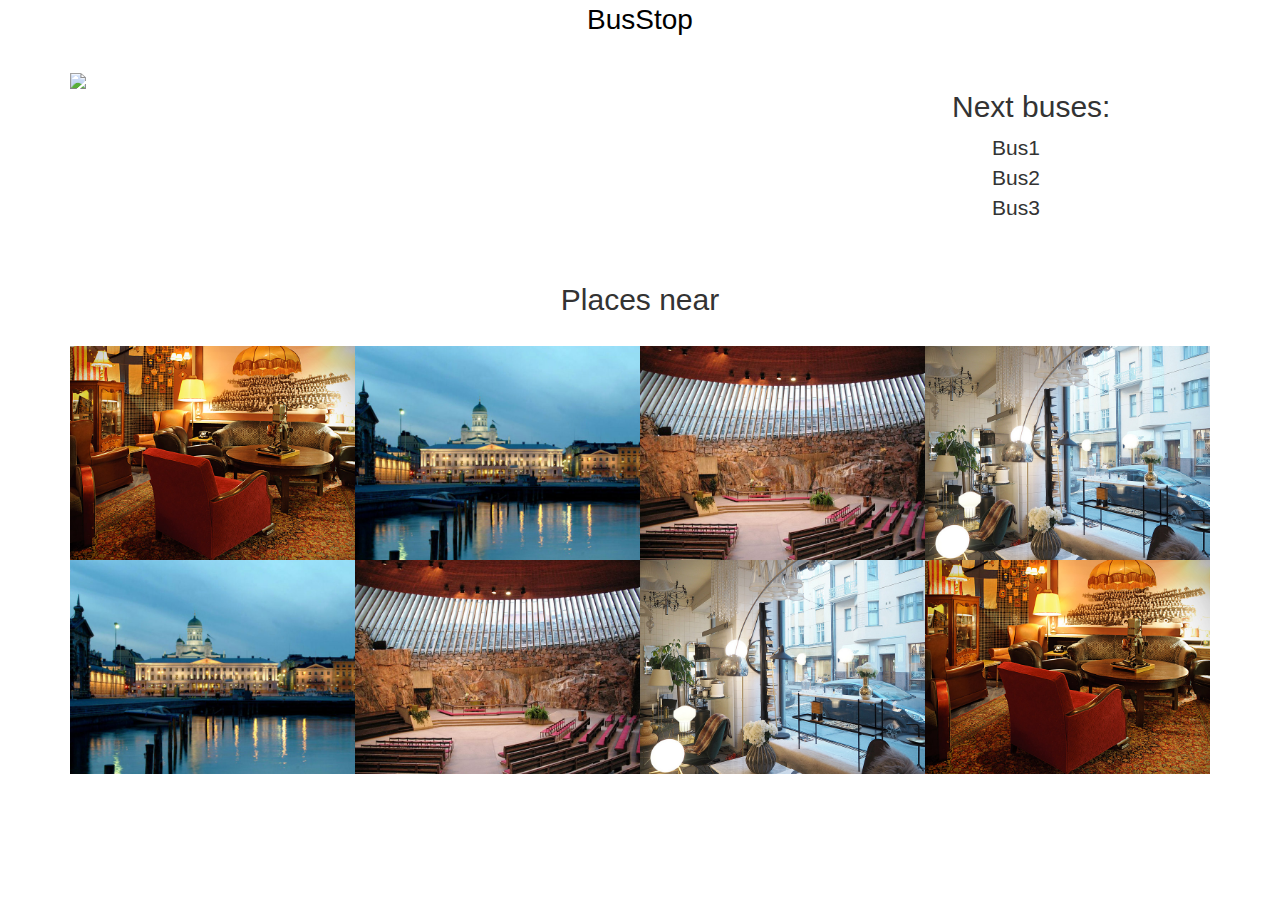
==== index.html @ 342c316c "Added places" ====
<!DOCTYPE html>
<html>
<head>
	<meta charset="utf-8">
    <meta http-equiv="X-UA-Compatible" content="IE=edge">
    <meta name="viewport" content="width=device-width, initial-scale=1">
    
	<title>Junction | Bus Stop</title>
	<link href="css/bootstrap.min.css" rel="stylesheet">
	<link rel="stylesheet" type="text/css" href="css/style.css">

</head>
<body>
	<nav class="navbar navbar-default">
		<div class="container-fluid">
			<a href="#" class="logo">BusStop</a>
		</div>
	</nav>

	
	<section id="map">
		<!--Container-->
		<div class="container">
			<div class="row">
				<div class="col-lg-8"><img id="map" src="img/map.jpg"></div>
				<div class="col-lg-4" id="next-bus">
					<h2>Next buses:</h2>
					<ul>
						<li>Bus1</li>
						<li>Bus2</li>
						<li>Bus3</li>
					</ul>
				</div>
			</div>
		</div><!--end Container-->
	</section>

	<section class="places">
		<div class="container">
			<h2 class="heading">Places near</h2>
			<br>
			<div class="col-lg-3"><img class="place-img" src="img/places/1.jpg"></div>
			<div class="col-lg-3"><img class="place-img" src="img/places/2.jpg"></div>
			<div class="col-lg-3"><img class="place-img" src="img/places/3.jpg"></div>
			<div class="col-lg-3"><img class="place-img" src="img/places/4.jpg"></div>
			<div class="col-lg-3"><img class="place-img" src="img/places/2.jpg"></div>
			<div class="col-lg-3"><img class="place-img" src="img/places/3.jpg"></div>
			<div class="col-lg-3"><img class="place-img" src="img/places/4.jpg"></div>
			<div class="col-lg-3"><img  class="place-img" src="img/places/1.jpg"></div>
		</div>
	</section>

	<script src="https://ajax.googleapis.com/ajax/libs/jquery/1.12.4/jquery.min.js"></script>
    <script src="js/bootstrap.min.js"></script>
</body>
</html>
---- css/style.css ----
.navbar-default{
	background-color: #fff;
	border: none;
}

.logo{
	position: absolute;
	left: 0;
	right: 0;
	text-align: center;
	text-decoration: none;
	font-size: 2em;
	color: #000;
}

.logo:hover{
	text-decoration: none;
	color: #000;
}

section{
	margin-bottom: 30px;
}


#next-bus{
	padding-left: 10%;
}

#next-bus li{
	list-style: none;
	font-size: 1.5em;
}

.heading{
	text-align: center;
}

.place-img{
	width: 100%;
}

.col-lg-3{
	padding: 0;
}
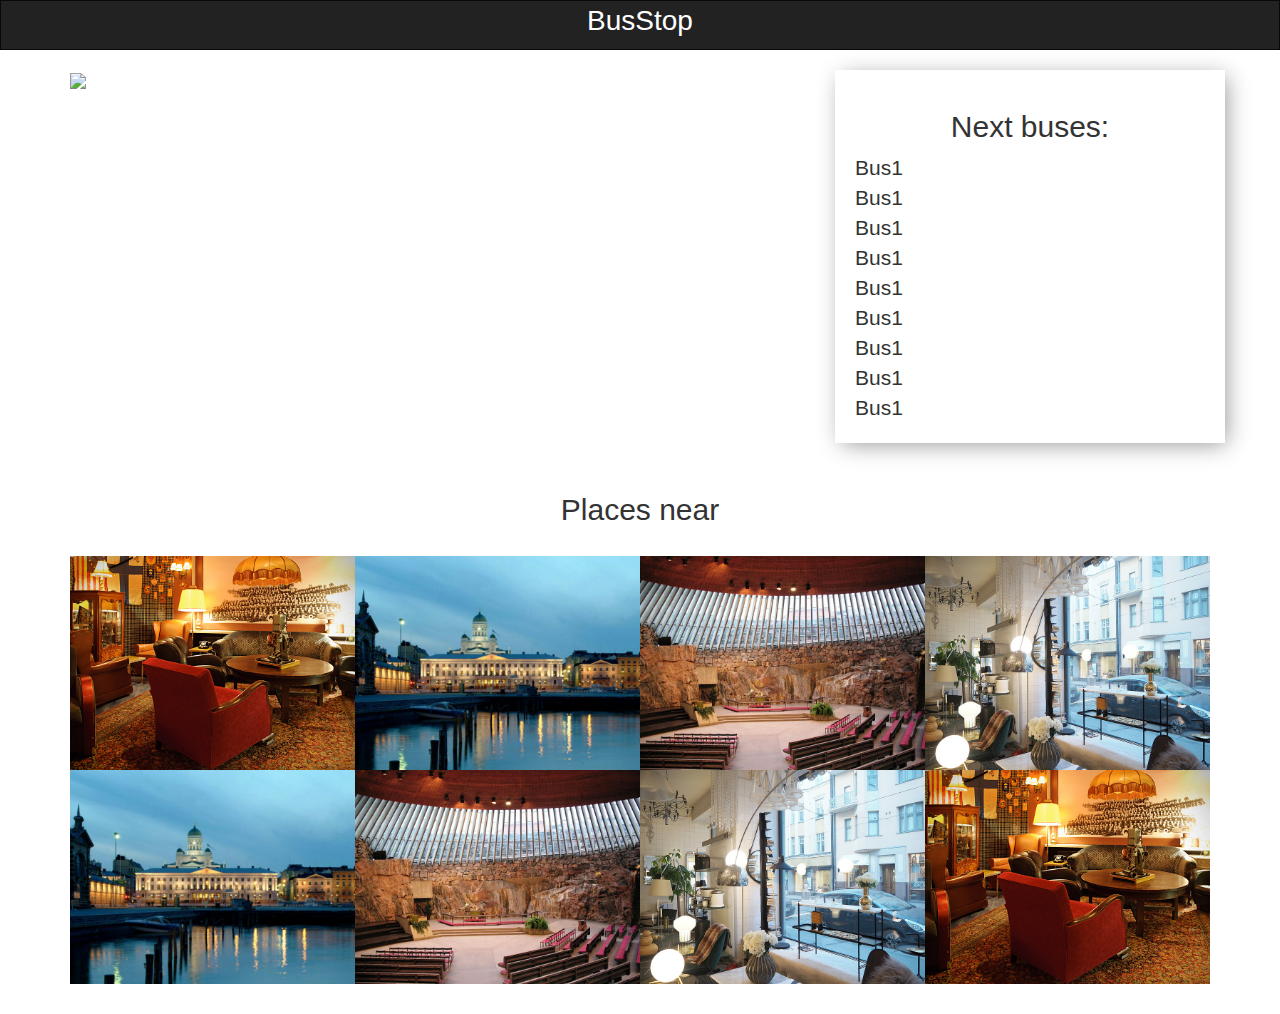
==== commit 026716e7: "Some changes" ====
--- a/index.html
+++ b/index.html
@@ -11,7 +11,7 @@
 
 </head>
 <body>
-	<nav class="navbar navbar-default">
+	<nav class="navbar navbar-inverse">
 		<div class="container-fluid">
 			<a href="#" class="logo">BusStop</a>
 		</div>
@@ -24,12 +24,36 @@
 			<div class="row">
 				<div class="col-lg-8"><img id="map" src="img/map.jpg"></div>
 				<div class="col-lg-4" id="next-bus">
-					<h2>Next buses:</h2>
-					<ul>
-						<li>Bus1</li>
-						<li>Bus2</li>
-						<li>Bus3</li>
-					</ul>
+					<h2 class="heading">Next buses:</h2>
+					<table>
+						<tr>
+							<td>Bus1</td>
+						</tr>
+						<tr>
+							<td>Bus1</td>
+						</tr>
+						<tr>
+							<td>Bus1</td>
+						</tr>
+						<tr>
+							<td>Bus1</td>
+						</tr>
+						<tr>
+							<td>Bus1</td>
+						</tr>
+						<tr>
+							<td>Bus1</td>
+						</tr>
+						<tr>
+							<td>Bus1</td>
+						</tr>
+						<tr>
+							<td>Bus1</td>
+						</tr>
+						<tr>
+							<td>Bus1</td>
+						</tr>
+					</table>
 				</div>
 			</div>
 		</div><!--end Container-->
@@ -46,7 +70,7 @@
 			<div class="col-lg-3"><img class="place-img" src="img/places/2.jpg"></div>
 			<div class="col-lg-3"><img class="place-img" src="img/places/3.jpg"></div>
 			<div class="col-lg-3"><img class="place-img" src="img/places/4.jpg"></div>
-			<div class="col-lg-3"><img  class="place-img" src="img/places/1.jpg"></div>
+			<div class="col-lg-3"><img class="place-img" src="img/places/1.jpg"></div>
 		</div>
 	</section>
 
--- a/css/style.css
+++ b/css/style.css
@@ -1,6 +1,5 @@
-.navbar-default{
-	background-color: #fff;
-	border: none;
+.navbar-inverse{
+	border-radius: 0;
 }
 
 .logo{
@@ -10,25 +9,30 @@
 	text-align: center;
 	text-decoration: none;
 	font-size: 2em;
-	color: #000;
+	color: #fff;
 }
 
 .logo:hover{
 	text-decoration: none;
-	color: #000;
+	color: #fff;
 }
 
 section{
 	margin-bottom: 30px;
 }
 
+#map{
+	width: 100%;
+}
 
 #next-bus{
-	padding-left: 10%;
+	padding: 20px;
+	-webkit-box-shadow: 4px 4px 22px -3px rgba(0,0,0,0.42);
+	-moz-box-shadow: 4px 4px 22px -3px rgba(0,0,0,0.42);
+	box-shadow: 4px 4px 22px -3px rgba(0,0,0,0.42);
 }
 
-#next-bus li{
-	list-style: none;
+#next-bus table{
 	font-size: 1.5em;
 }
 
@@ -42,4 +46,4 @@
 
 .col-lg-3{
 	padding: 0;
-}+}
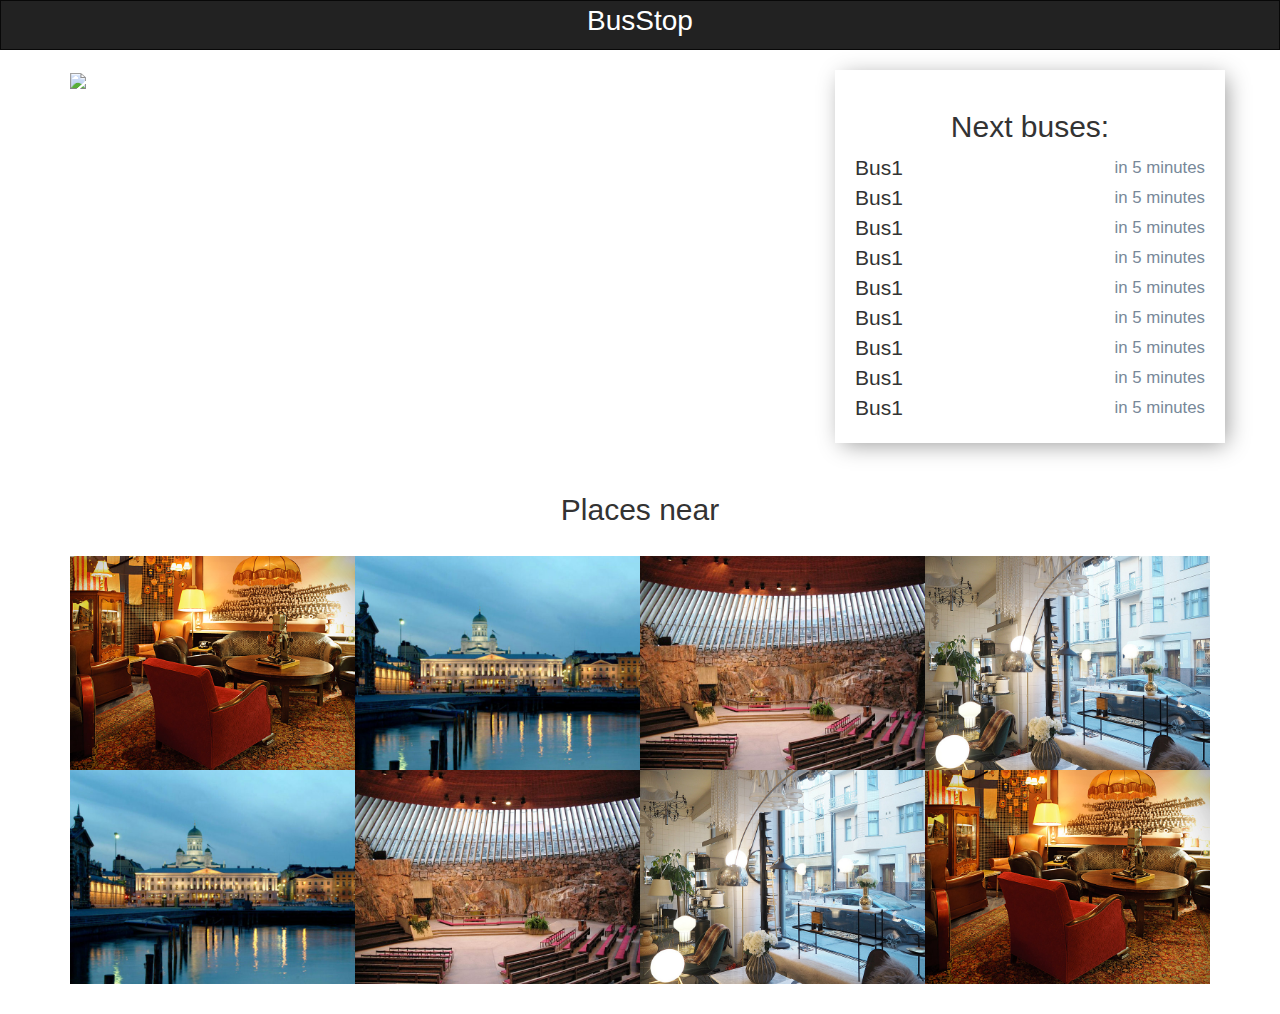
==== commit 67cf5d0e: "Added time for buses table" ====
--- a/index.html
+++ b/index.html
@@ -28,30 +28,39 @@
 					<table>
 						<tr>
 							<td>Bus1</td>
+							<td class="time">in 5 minutes</td>
 						</tr>
 						<tr>
 							<td>Bus1</td>
+							<td class="time">in 5 minutes</td>
 						</tr>
 						<tr>
 							<td>Bus1</td>
+							<td class="time">in 5 minutes</td>
 						</tr>
 						<tr>
 							<td>Bus1</td>
+							<td class="time">in 5 minutes</td>
 						</tr>
 						<tr>
 							<td>Bus1</td>
+							<td class="time">in 5 minutes</td>
 						</tr>
 						<tr>
 							<td>Bus1</td>
+							<td class="time">in 5 minutes</td>
 						</tr>
 						<tr>
 							<td>Bus1</td>
+							<td class="time">in 5 minutes</td>
 						</tr>
 						<tr>
 							<td>Bus1</td>
+							<td class="time">in 5 minutes</td>
 						</tr>
 						<tr>
 							<td>Bus1</td>
+							<td class="time">in 5 minutes</td>
 						</tr>
 					</table>
 				</div>
--- a/css/style.css
+++ b/css/style.css
@@ -34,6 +34,11 @@
 
 #next-bus table{
 	font-size: 1.5em;
+	width: 100%;
+}
+
+td{
+	width: 50%;
 }
 
 .heading{
@@ -47,3 +52,9 @@
 .col-lg-3{
 	padding: 0;
 }
+
+.time{
+	font-size: 0.8em;
+	color: #778899;
+	text-align: right;
+}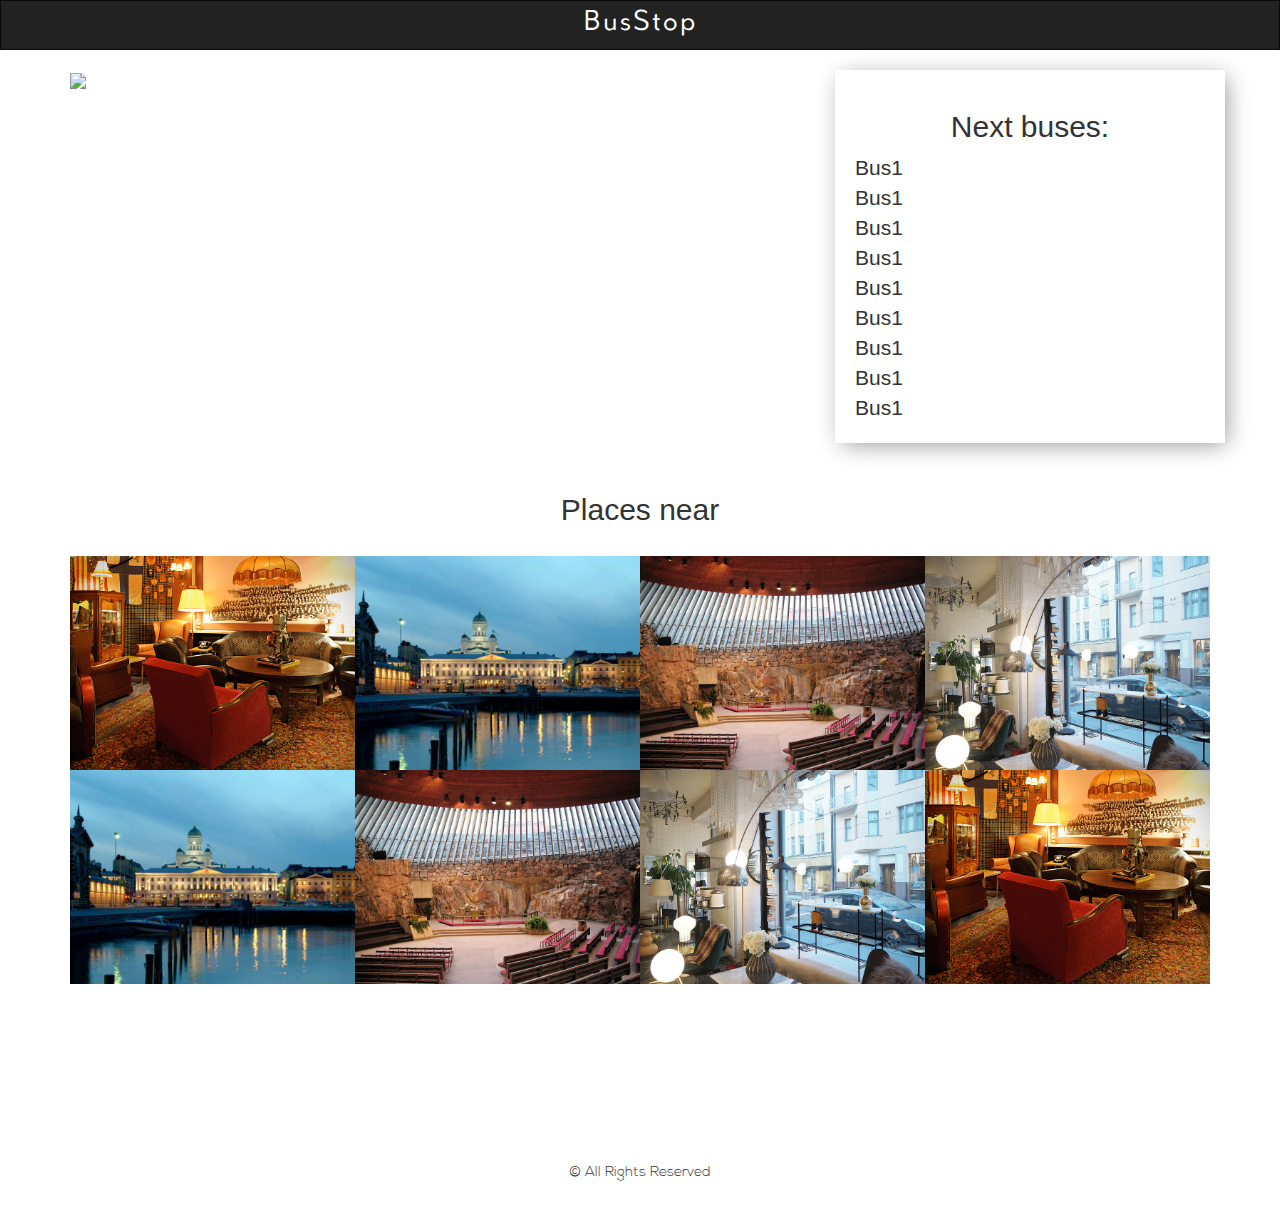
==== commit 195cc38f: "Added stuff" ====
--- a/index.html
+++ b/index.html
@@ -28,39 +28,30 @@
 					<table>
 						<tr>
 							<td>Bus1</td>
-							<td class="time">in 5 minutes</td>
 						</tr>
 						<tr>
 							<td>Bus1</td>
-							<td class="time">in 5 minutes</td>
 						</tr>
 						<tr>
 							<td>Bus1</td>
-							<td class="time">in 5 minutes</td>
 						</tr>
 						<tr>
 							<td>Bus1</td>
-							<td class="time">in 5 minutes</td>
 						</tr>
 						<tr>
 							<td>Bus1</td>
-							<td class="time">in 5 minutes</td>
 						</tr>
 						<tr>
 							<td>Bus1</td>
-							<td class="time">in 5 minutes</td>
 						</tr>
 						<tr>
 							<td>Bus1</td>
-							<td class="time">in 5 minutes</td>
 						</tr>
 						<tr>
 							<td>Bus1</td>
-							<td class="time">in 5 minutes</td>
 						</tr>
 						<tr>
 							<td>Bus1</td>
-							<td class="time">in 5 minutes</td>
 						</tr>
 					</table>
 				</div>
@@ -81,6 +72,11 @@
 			<div class="col-lg-3"><img class="place-img" src="img/places/4.jpg"></div>
 			<div class="col-lg-3"><img class="place-img" src="img/places/1.jpg"></div>
 		</div>
+
+	<div class="footertext">
+		<p> &copy; All Rights Reserved </p>
+	</div>
+
 	</section>
 
 	<script src="https://ajax.googleapis.com/ajax/libs/jquery/1.12.4/jquery.min.js"></script>
--- a/css/style.css
+++ b/css/style.css
@@ -10,6 +10,8 @@
 	text-decoration: none;
 	font-size: 2em;
 	color: #fff;
+	font-family: 'Kano';
+	letter-spacing: 2px;
 }
 
 .logo:hover{
@@ -34,11 +36,6 @@
 
 #next-bus table{
 	font-size: 1.5em;
-	width: 100%;
-}
-
-td{
-	width: 50%;
 }
 
 .heading{
@@ -53,8 +50,32 @@
 	padding: 0;
 }
 
-.time{
-	font-size: 0.8em;
-	color: #778899;
-	text-align: right;
+.places {
+	position: relative;
+	height: 80vh;
+}
+
+.footertext {
+	position: absolute;
+	bottom: 0;
+	left: 0;
+	right: 0;
+	text-align: center;
+}
+
+.footertext p {
+	font-family: 'Nexa';
+	font-size: 14px;
+}
+
+/* Fonts */
+
+@font-face {
+    font-family: 'Nexa';
+    src: url(../fonts/NexaLight.otf);
+}
+
+@font-face {
+    font-family: 'Kano';
+    src: url(../fonts/Kano.otf);
 }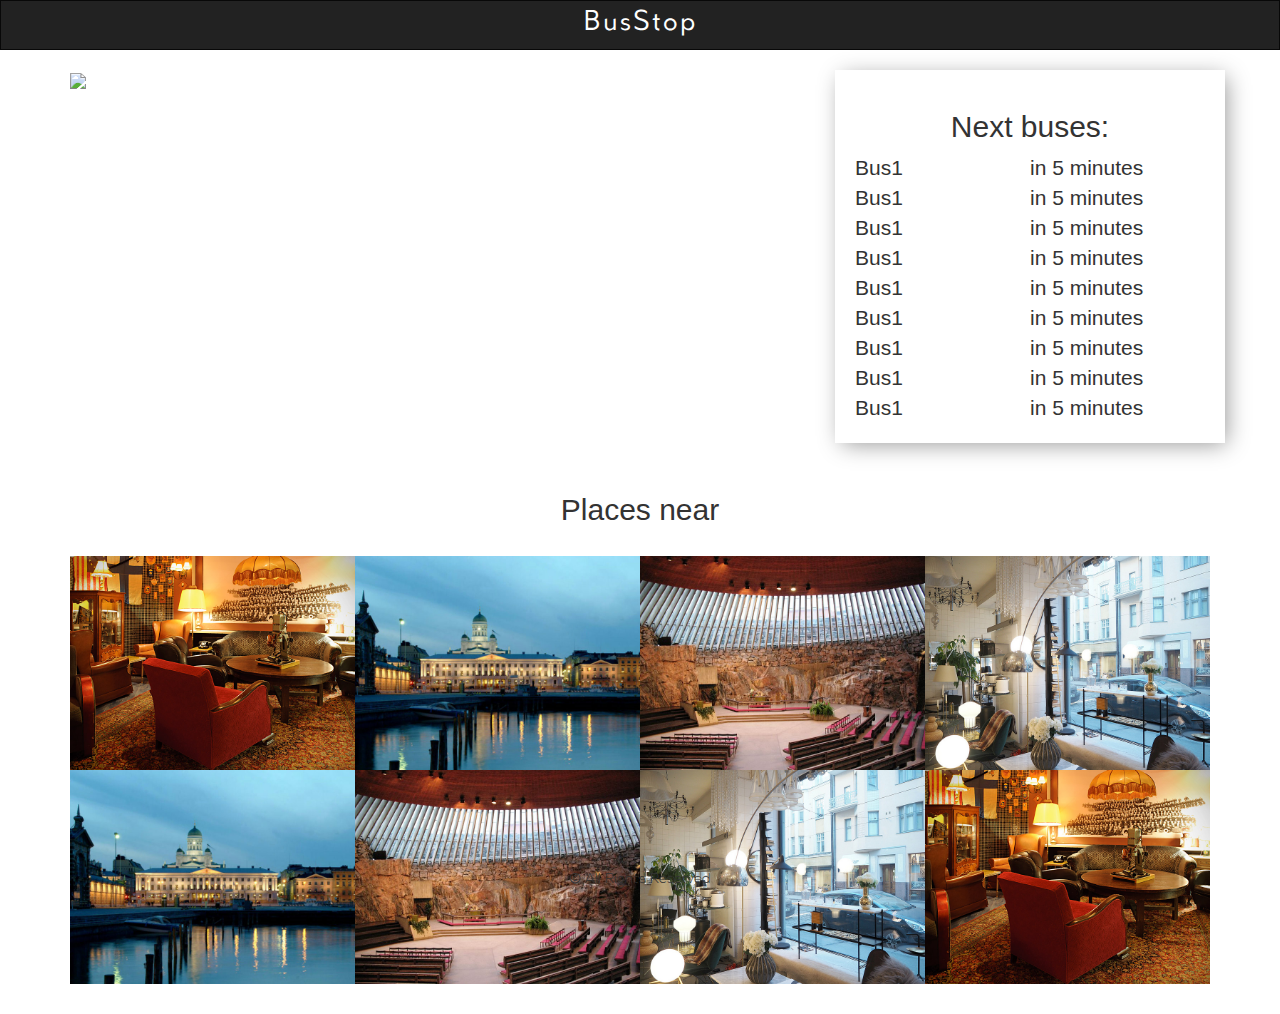
==== commit 6e62d79a: "Added cool stuff" ====
--- a/index.html
+++ b/index.html
@@ -28,30 +28,39 @@
 					<table>
 						<tr>
 							<td>Bus1</td>
+							<td class="time">in 5 minutes</td>
 						</tr>
 						<tr>
 							<td>Bus1</td>
+							<td class="time">in 5 minutes</td>
 						</tr>
 						<tr>
 							<td>Bus1</td>
+							<td class="time">in 5 minutes</td>
 						</tr>
 						<tr>
 							<td>Bus1</td>
+							<td class="time">in 5 minutes</td>
 						</tr>
 						<tr>
 							<td>Bus1</td>
+							<td class="time">in 5 minutes</td>
 						</tr>
 						<tr>
 							<td>Bus1</td>
+							<td class="time">in 5 minutes</td>
 						</tr>
 						<tr>
 							<td>Bus1</td>
+							<td class="time">in 5 minutes</td>
 						</tr>
 						<tr>
 							<td>Bus1</td>
+							<td class="time">in 5 minutes</td>
 						</tr>
 						<tr>
 							<td>Bus1</td>
+							<td class="time">in 5 minutes</td>
 						</tr>
 					</table>
 				</div>
--- a/css/style.css
+++ b/css/style.css
@@ -36,6 +36,11 @@
 
 #next-bus table{
 	font-size: 1.5em;
+	width: 100%;
+}
+
+td{
+	width: 50%;
 }
 
 .heading{
@@ -50,6 +55,7 @@
 	padding: 0;
 }
 
+<<<<<<< HEAD
 .places {
 	position: relative;
 	height: 80vh;
@@ -78,4 +84,10 @@
 @font-face {
     font-family: 'Kano';
     src: url(../fonts/Kano.otf);
+=======
+.time{
+	font-size: 0.8em;
+	color: #778899;
+	text-align: right;
+>>>>>>> 67cf5d0e3b823016af19f84f227399d2aa13de8b
 }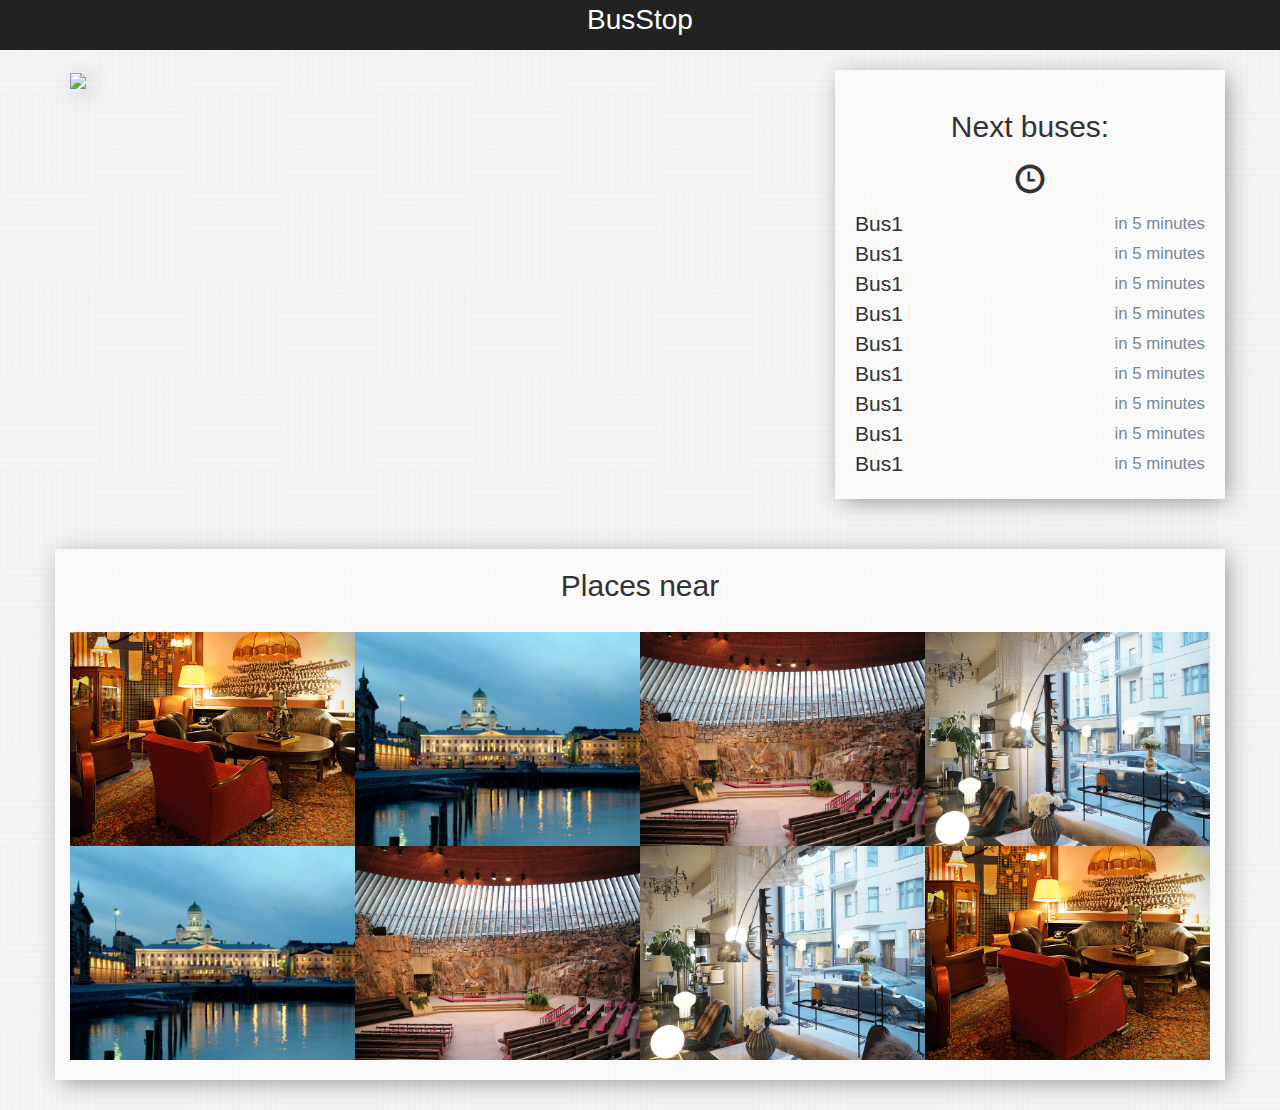
==== commit 2be628d4: "Backgrounds" ====
--- a/index.html
+++ b/index.html
@@ -22,9 +22,11 @@
 		<!--Container-->
 		<div class="container">
 			<div class="row">
-				<div class="col-lg-8"><img id="map" src="img/map.jpg"></div>
+				<div class="col-lg-8"><img id="map-img" src="img/map.jpg"></div>
 				<div class="col-lg-4" id="next-bus">
+
 					<h2 class="heading">Next buses:</h2>
+					<h2 class="heading"><span class="glyphicon glyphicon-time" aria-hidden="true"></span></h2>
 					<table>
 						<tr>
 							<td>Bus1</td>
@@ -69,8 +71,9 @@
 	</section>
 
 	<section class="places">
-		<div class="container">
-			<h2 class="heading">Places near</h2>
+		<div class="container white">
+			<div class="row "><h2 class="heading">Places near</h2></div>
+			
 			<br>
 			<div class="col-lg-3"><img class="place-img" src="img/places/1.jpg"></div>
 			<div class="col-lg-3"><img class="place-img" src="img/places/2.jpg"></div>
@@ -81,11 +84,6 @@
 			<div class="col-lg-3"><img class="place-img" src="img/places/4.jpg"></div>
 			<div class="col-lg-3"><img class="place-img" src="img/places/1.jpg"></div>
 		</div>
-
-	<div class="footertext">
-		<p> &copy; All Rights Reserved </p>
-	</div>
-
 	</section>
 
 	<script src="https://ajax.googleapis.com/ajax/libs/jquery/1.12.4/jquery.min.js"></script>
--- a/css/style.css
+++ b/css/style.css
@@ -1,5 +1,10 @@
+body{
+	background-image: url("../img/bg3.png");
+}
+
 .navbar-inverse{
 	border-radius: 0;
+	border:none;
 }
 
 .logo{
@@ -10,8 +15,6 @@
 	text-decoration: none;
 	font-size: 2em;
 	color: #fff;
-	font-family: 'Kano';
-	letter-spacing: 2px;
 }
 
 .logo:hover{
@@ -23,8 +26,16 @@
 	margin-bottom: 30px;
 }
 
-#map{
+.container{
+	padding-bottom: 20px;
+}
+
+#map-img{
 	width: 100%;
+
+	-webkit-box-shadow: 4px 4px 22px -3px rgba(0,0,0,0.42);
+	-moz-box-shadow: 4px 4px 22px -3px rgba(0,0,0,0.42);
+	box-shadow: 4px 4px 22px -3px rgba(0,0,0,0.42);
 }
 
 #next-bus{
@@ -32,6 +43,7 @@
 	-webkit-box-shadow: 4px 4px 22px -3px rgba(0,0,0,0.42);
 	-moz-box-shadow: 4px 4px 22px -3px rgba(0,0,0,0.42);
 	box-shadow: 4px 4px 22px -3px rgba(0,0,0,0.42);
+	background-color: rgba(255,255,255,0.5);
 }
 
 #next-bus table{
@@ -47,6 +59,14 @@
 	text-align: center;
 }
 
+.white{
+	background-color: rgba(255,255,255,0.5);
+	-webkit-box-shadow: 4px 4px 22px -3px rgba(0,0,0,0.42);
+	-moz-box-shadow: 4px 4px 22px -3px rgba(0,0,0,0.42);
+	box-shadow: 4px 4px 22px -3px rgba(0,0,0,0.42);
+
+}
+
 .place-img{
 	width: 100%;
 }
@@ -55,39 +75,8 @@
 	padding: 0;
 }
 
-<<<<<<< HEAD
-.places {
-	position: relative;
-	height: 80vh;
-}
-
-.footertext {
-	position: absolute;
-	bottom: 0;
-	left: 0;
-	right: 0;
-	text-align: center;
-}
-
-.footertext p {
-	font-family: 'Nexa';
-	font-size: 14px;
-}
-
-/* Fonts */
-
-@font-face {
-    font-family: 'Nexa';
-    src: url(../fonts/NexaLight.otf);
-}
-
-@font-face {
-    font-family: 'Kano';
-    src: url(../fonts/Kano.otf);
-=======
 .time{
 	font-size: 0.8em;
 	color: #778899;
 	text-align: right;
->>>>>>> 67cf5d0e3b823016af19f84f227399d2aa13de8b
 }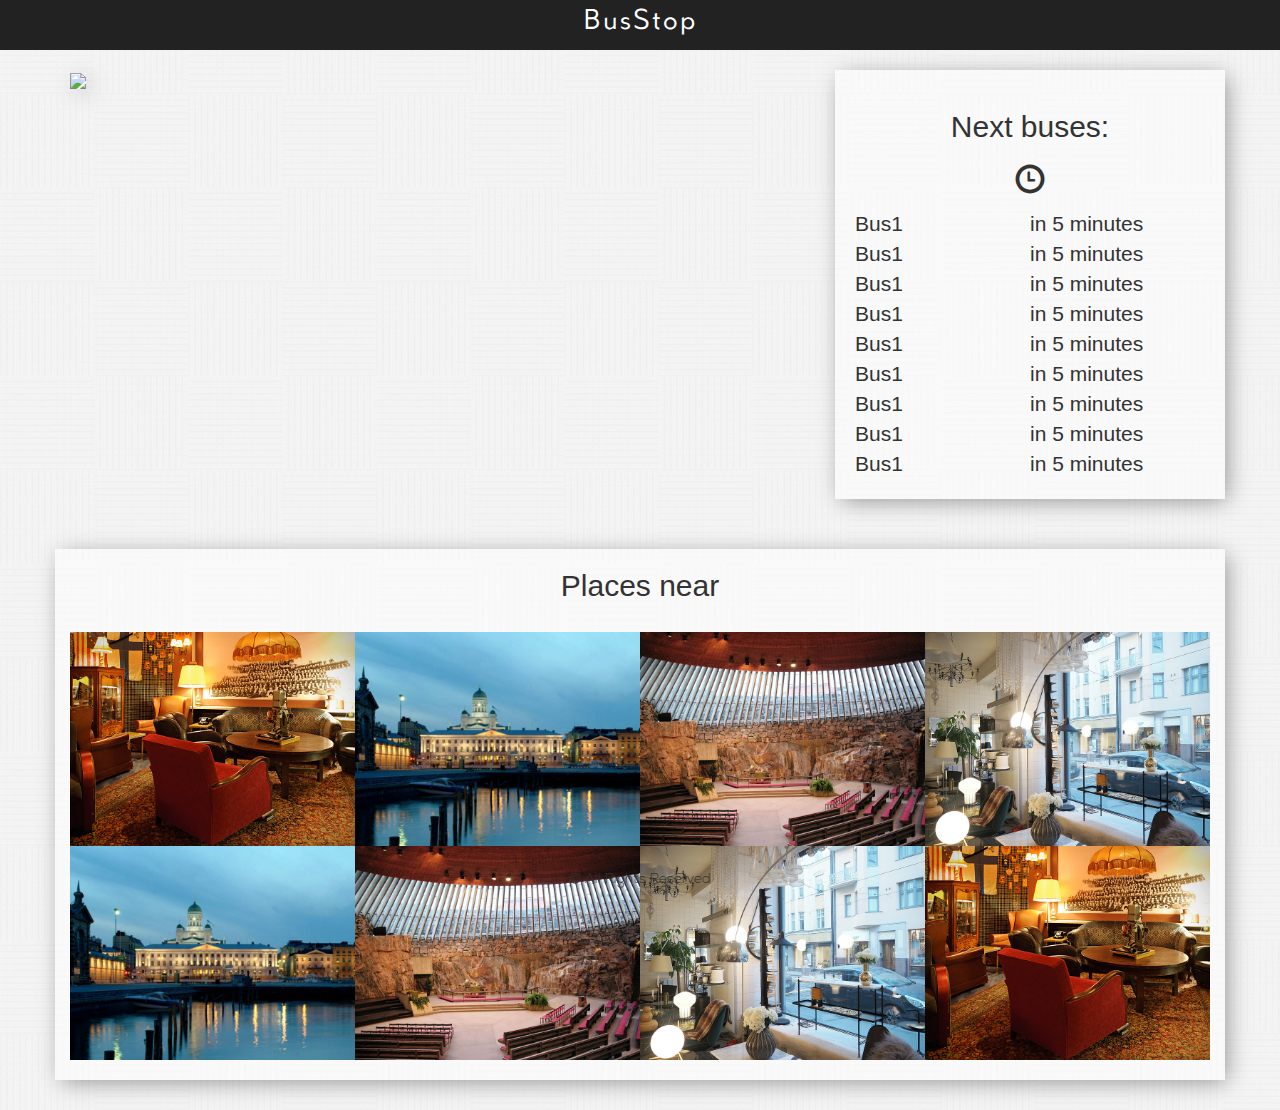
==== commit 827fcf24: "Merge branch 'master' of https://github.com/kkkatya/BusStop" ====
--- a/index.html
+++ b/index.html
@@ -84,6 +84,11 @@
 			<div class="col-lg-3"><img class="place-img" src="img/places/4.jpg"></div>
 			<div class="col-lg-3"><img class="place-img" src="img/places/1.jpg"></div>
 		</div>
+
+	<div class="footertext">
+		<p> &copy; All Rights Reserved </p>
+	</div>
+
 	</section>
 
 	<script src="https://ajax.googleapis.com/ajax/libs/jquery/1.12.4/jquery.min.js"></script>
--- a/css/style.css
+++ b/css/style.css
@@ -15,6 +15,8 @@
 	text-decoration: none;
 	font-size: 2em;
 	color: #fff;
+	font-family: 'Kano';
+	letter-spacing: 2px;
 }
 
 .logo:hover{
@@ -75,8 +77,39 @@
 	padding: 0;
 }
 
+<<<<<<< HEAD
+.places {
+	position: relative;
+	height: 80vh;
+}
+
+.footertext {
+	position: absolute;
+	bottom: 0;
+	left: 0;
+	right: 0;
+	text-align: center;
+}
+
+.footertext p {
+	font-family: 'Nexa';
+	font-size: 14px;
+}
+
+/* Fonts */
+
+@font-face {
+    font-family: 'Nexa';
+    src: url(../fonts/NexaLight.otf);
+}
+
+@font-face {
+    font-family: 'Kano';
+    src: url(../fonts/Kano.otf);
+=======
 .time{
 	font-size: 0.8em;
 	color: #778899;
 	text-align: right;
+>>>>>>> 67cf5d0e3b823016af19f84f227399d2aa13de8b
 }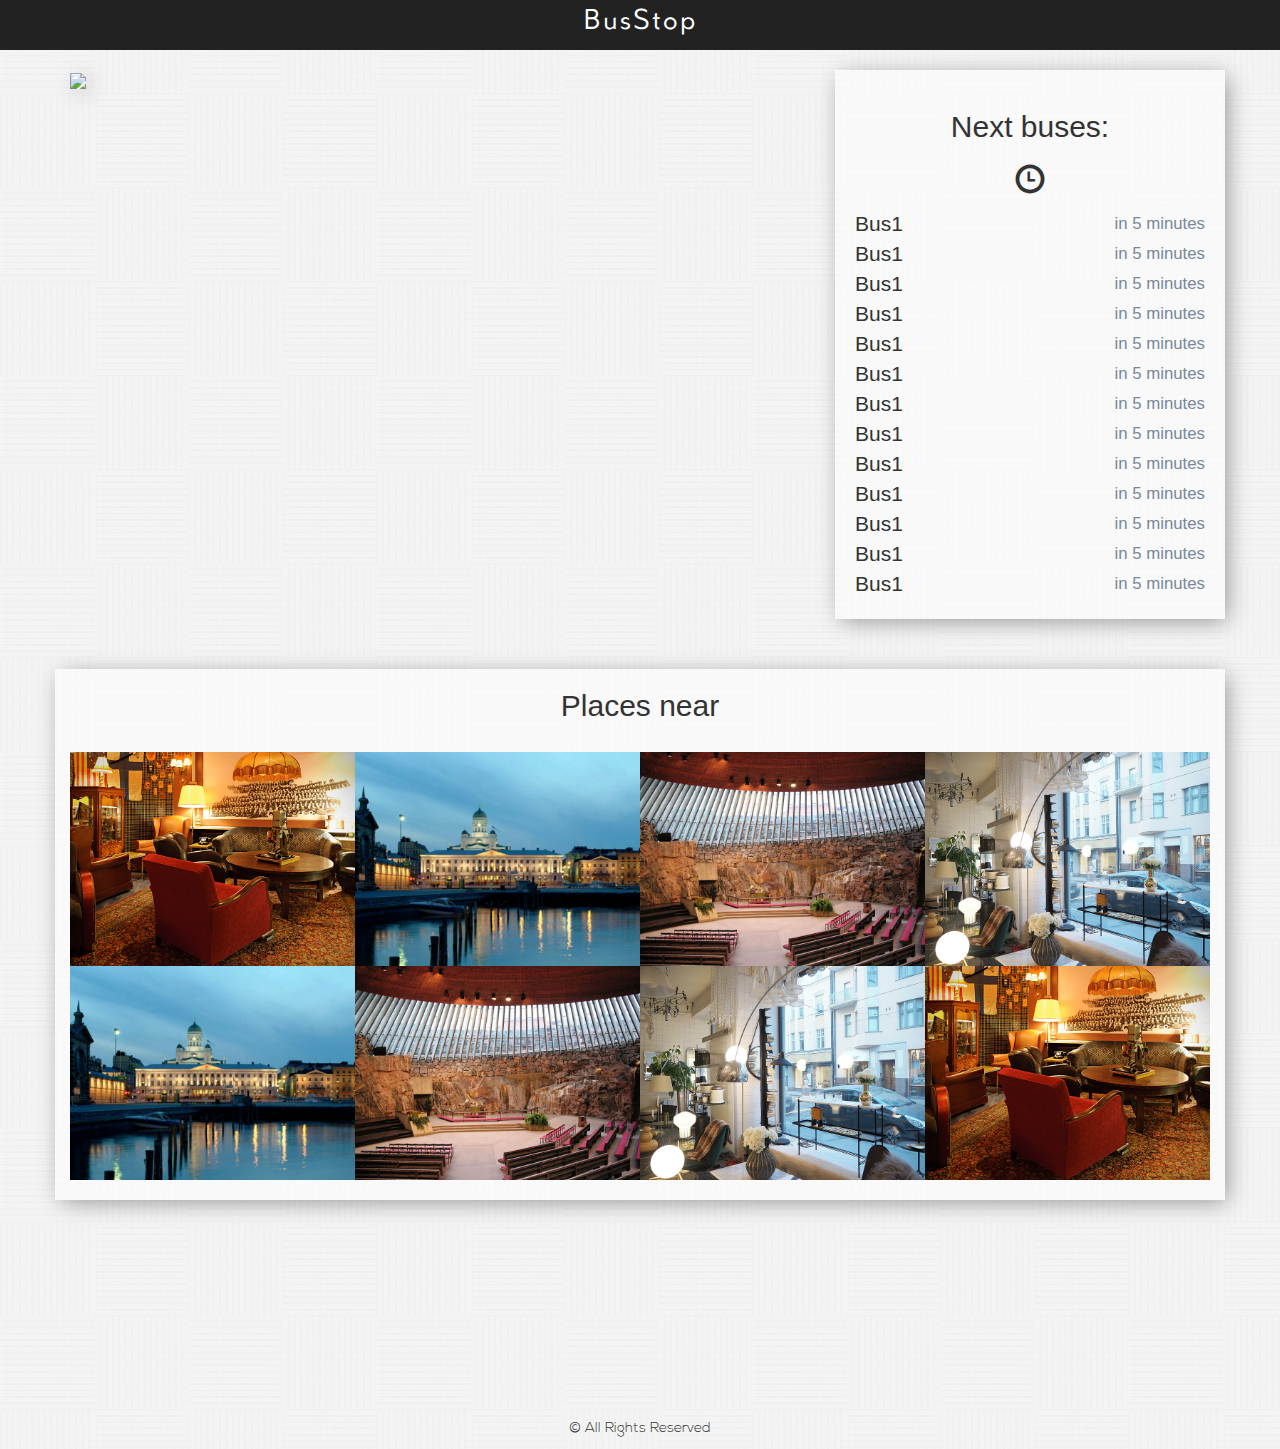
==== commit 17ac1c95: "New changes" ====
--- a/index.html
+++ b/index.html
@@ -64,6 +64,22 @@
 							<td>Bus1</td>
 							<td class="time">in 5 minutes</td>
 						</tr>
+						<tr>
+							<td>Bus1</td>
+							<td class="time">in 5 minutes</td>
+						</tr>
+						<tr>
+							<td>Bus1</td>
+							<td class="time">in 5 minutes</td>
+						</tr>
+						<tr>
+							<td>Bus1</td>
+							<td class="time">in 5 minutes</td>
+						</tr>
+						<tr>
+							<td>Bus1</td>
+							<td class="time">in 5 minutes</td>
+						</tr>
 					</table>
 				</div>
 			</div>
@@ -85,11 +101,11 @@
 			<div class="col-lg-3"><img class="place-img" src="img/places/1.jpg"></div>
 		</div>
 
-	<div class="footertext">
+	</section>
+
+		<div class="footertext">
 		<p> &copy; All Rights Reserved </p>
 	</div>
-
-	</section>
 
 	<script src="https://ajax.googleapis.com/ajax/libs/jquery/1.12.4/jquery.min.js"></script>
     <script src="js/bootstrap.min.js"></script>
--- a/css/style.css
+++ b/css/style.css
@@ -40,6 +40,12 @@
 	box-shadow: 4px 4px 22px -3px rgba(0,0,0,0.42);
 }
 
+.time{
+	font-size: 0.8em;
+	color: #778899;
+	text-align: right;
+}
+
 #next-bus{
 	padding: 20px;
 	-webkit-box-shadow: 4px 4px 22px -3px rgba(0,0,0,0.42);
@@ -77,15 +83,12 @@
 	padding: 0;
 }
 
-<<<<<<< HEAD
 .places {
 	position: relative;
 	height: 80vh;
 }
 
 .footertext {
-	position: absolute;
-	bottom: 0;
 	left: 0;
 	right: 0;
 	text-align: center;
@@ -106,10 +109,4 @@
 @font-face {
     font-family: 'Kano';
     src: url(../fonts/Kano.otf);
-=======
-.time{
-	font-size: 0.8em;
-	color: #778899;
-	text-align: right;
->>>>>>> 67cf5d0e3b823016af19f84f227399d2aa13de8b
 }